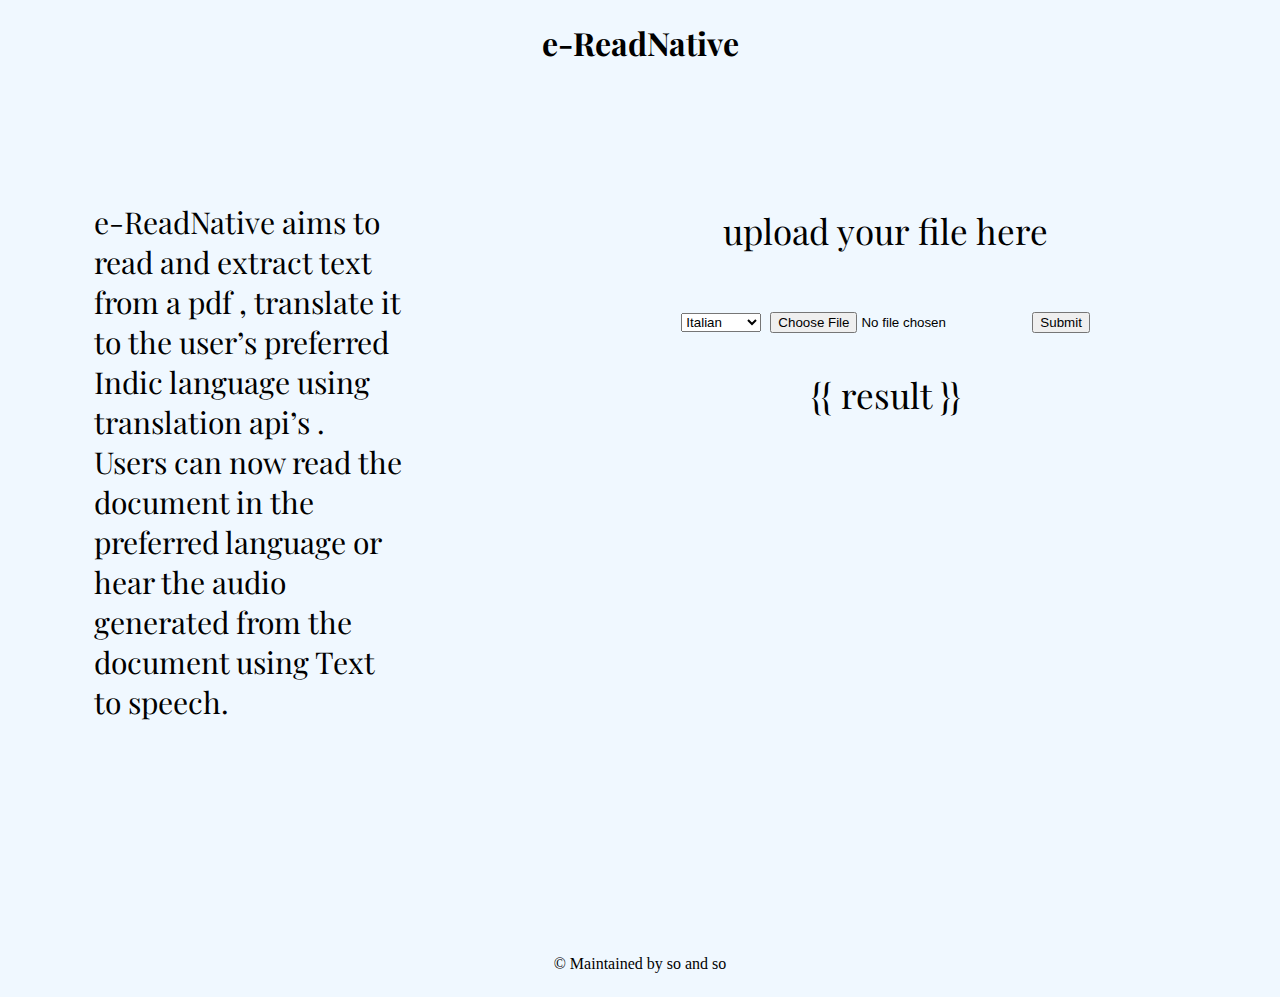
==== templates/index.html @ b177ac7b "Merge branch 'master' of https://github.com/spoorthishivaswamy/e-read-Native" ====
<!DOCTYPE html>
<html>
<head>
  <meta charset="utf-8">
  <title>e-ReadNative</title>
  <link href="https://fonts.googleapis.com/css2?family=Playfair+Display:ital,wght@1,600&display=swap" rel="stylesheet">
</head>
<style>
  body {
    background-color: aliceblue;
  }

  .title {
    text-align: center;
    color: black;
    font-family: 'Playfair Display', serif;
  }

  .desc {
    display: grid;
    grid-template-columns: repeat(2, 1fr);
    grid-gap: 10px;
    font-family: 'Playfair Display', serif;
  }

  .intro {
    font-size: 30px;
    padding: .9in;
    color: black;
  }

  .form {
    width: 600px;
    height: 400px;
    margin: .9in;
    text-align: center;
    font-size: 35px;
    color: black;
    ;
  }

  .upload {
    width: 300px;
    height: 250px;
    border: 6px dotted black;
    margin: 0 auto;
    border-radius: 4px;
  }

  footer {
    display: flex;
    justify-content: center;
    color: black;
    padding-top: 100px;
  }
</style>

<body>
  <div class="title">
    <h1>e-ReadNative</h1>
  </div>
  <div class="desc">
    <div class="intro">
      <p> e-ReadNative aims to read and extract text from a pdf , translate it to the user’s preferred Indic language
        using translation api’s . Users can now read the document in the preferred language or hear the audio generated
        from the document using Text to speech.
      </p>
    </div>
    <div class="form">
      <p>upload your file here</p>
      <form id="form" action="/upload" enctype="multipart/form-data" method="post">
        <select class="form-control" id="tgtlang" name="tgtlang">
          <option value="it">Italian</option>
          <option value="ja">Japanese</option>
          <option value="kn">Kannada</option>
        </select>
        <input type="file" name="infile">
        <input type="submit">
      </form>
      <p id="result">{{ result }}</p>
    </div>
  </div>
  <footer>
    <p>© Maintained by so and so</p>
  </footer>

</body>

</html>
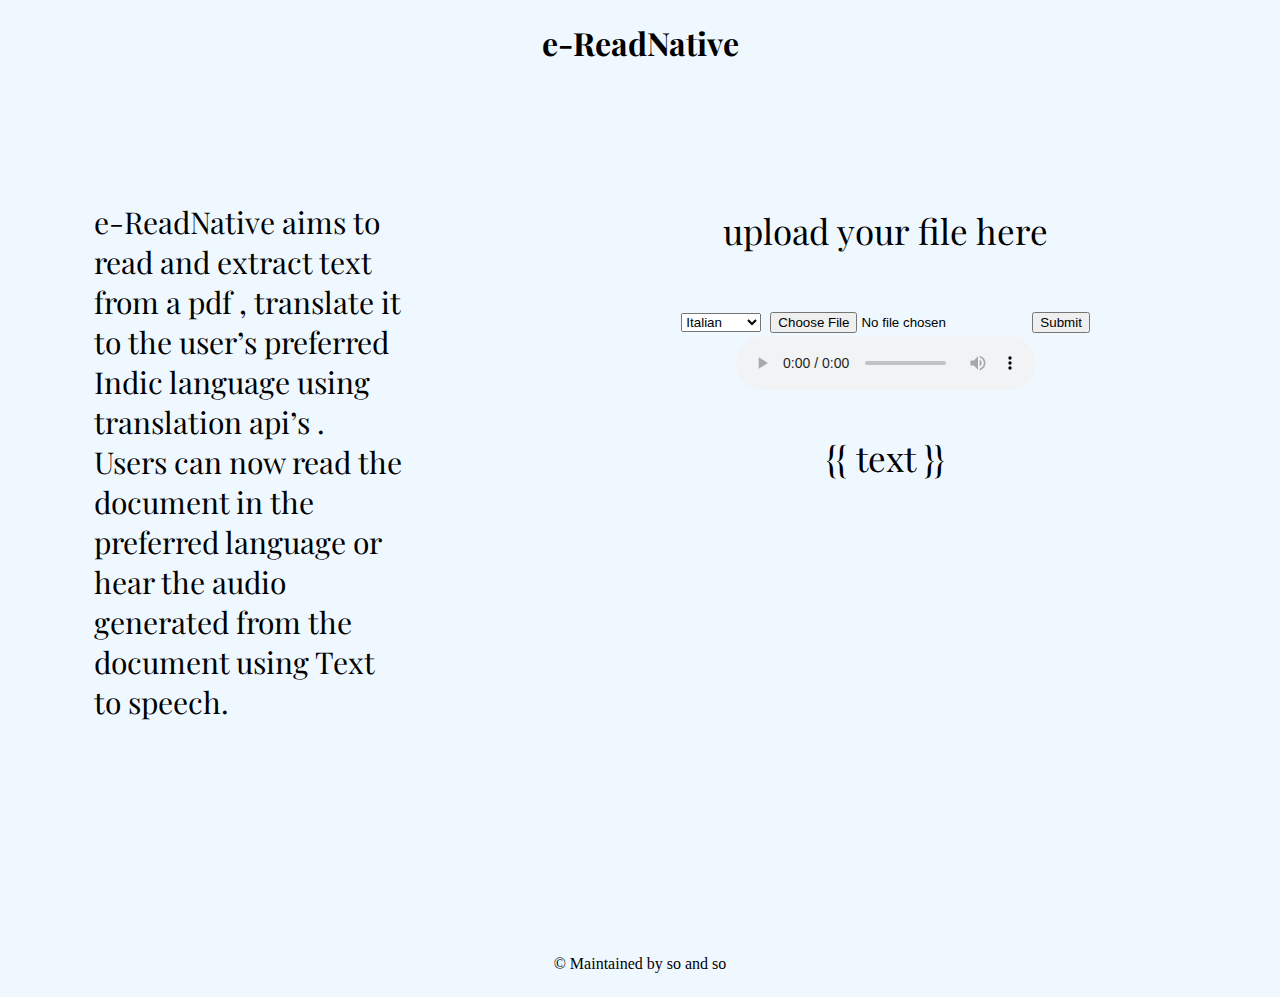
==== commit cc3cef42: "fixme:audio tag not working" ====
--- a/templates/index.html
+++ b/templates/index.html
@@ -77,7 +77,11 @@
         <input type="file" name="infile">
         <input type="submit">
       </form>
-      <p id="result">{{ result }}</p>
+      <audio controls>
+        <source src="/voice.wav"  type="audio/wav">
+        Your browser does not support the audio tag.
+      </audio>
+      <p>{{ text }}</p>
     </div>
   </div>
   <footer>
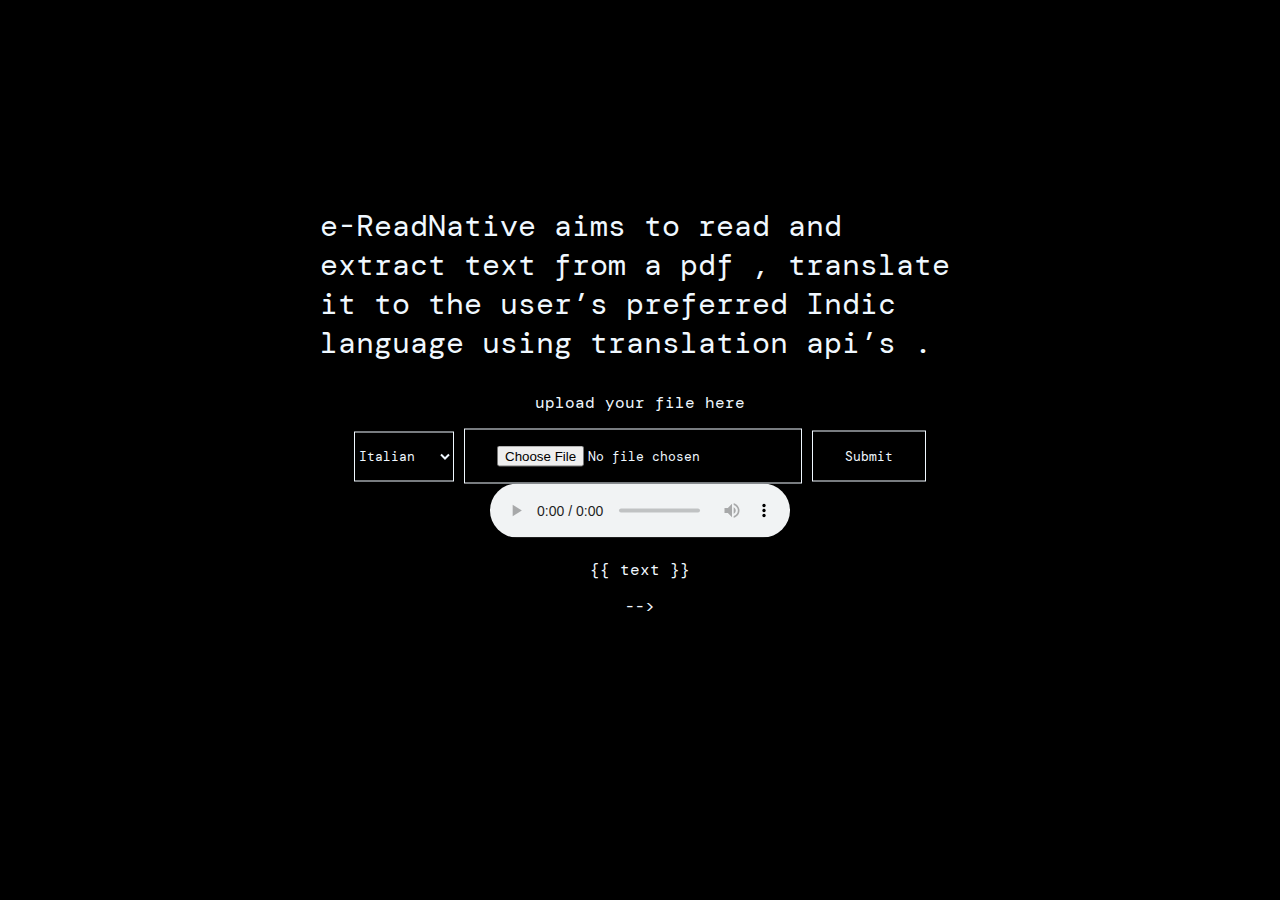
==== commit fd3f26b0: "Merge branch 'master' of https://github.com/spoorthishivaswamy/e-read-Native" ====
--- a/templates/index.html
+++ b/templates/index.html
@@ -1,69 +1,60 @@
 <!DOCTYPE html>
 <html>
+
 <head>
   <meta charset="utf-8">
   <title>e-ReadNative</title>
-  <link href="https://fonts.googleapis.com/css2?family=Playfair+Display:ital,wght@1,600&display=swap" rel="stylesheet">
+  <link href="https://fonts.googleapis.com/css2?family=DM+Mono&display=swap" rel="stylesheet">
 </head>
 <style>
   body {
-    background-color: aliceblue;
-  }
-
-  .title {
-    text-align: center;
-    color: black;
-    font-family: 'Playfair Display', serif;
+    background-color: black;
+    font-family: 'DM Mono', monospace;
+    color: aliceblue;
   }
 
   .desc {
-    display: grid;
-    grid-template-columns: repeat(2, 1fr);
-    grid-gap: 10px;
-    font-family: 'Playfair Display', serif;
+    position: absolute;
+    top: 44%;
+    left: 50%;
+    transform: translate(-50%, -50%);
   }
 
   .intro {
     font-size: 30px;
-    padding: .9in;
-    color: black;
   }
 
   .form {
-    width: 600px;
-    height: 400px;
-    margin: .9in;
     text-align: center;
-    font-size: 35px;
-    color: black;
-    ;
   }
 
-  .upload {
-    width: 300px;
-    height: 250px;
-    border: 6px dotted black;
-    margin: 0 auto;
-    border-radius: 4px;
+  input[type=submit],
+  input[type=file] {
+    background-color: black;
+    padding: 16px 32px;
+    border: 1px aliceblue;
+    border-style: double;
+    color: aliceblue;
+    font-family: 'DM Mono', monospace;
   }
 
-  footer {
-    display: flex;
-    justify-content: center;
-    color: black;
-    padding-top: 100px;
+  .form-control {
+    background-color: black;
+
+    border: 1px aliceblue;
+    border-style: double;
+    color: aliceblue;
+    font-family: 'DM Mono', monospace;
+    height: 50px;
+    width: 100px;
   }
 </style>
 
 <body>
-  <div class="title">
-    <h1>e-ReadNative</h1>
-  </div>
   <div class="desc">
     <div class="intro">
       <p> e-ReadNative aims to read and extract text from a pdf , translate it to the user’s preferred Indic language
-        using translation api’s . Users can now read the document in the preferred language or hear the audio generated
-        from the document using Text to speech.
+        using translation api’s .
       </p>
     </div>
     <div class="form">
@@ -74,20 +65,15 @@
           <option value="ja">Japanese</option>
           <option value="kn">Kannada</option>
         </select>
-        <input type="file" name="infile">
+        <input type="file" name="infile" class="file">
         <input type="submit">
       </form>
       <audio controls>
-        <source src="/voice.wav"  type="audio/wav">
+        <source src="audiofile"  type="audio/wav">
         Your browser does not support the audio tag.
       </audio>
-      <p>{{ text }}</p>
+      <p>{{ text }}</p> -->
     </div>
   </div>
-  <footer>
-    <p>© Maintained by so and so</p>
-  </footer>
-
 </body>
-
 </html>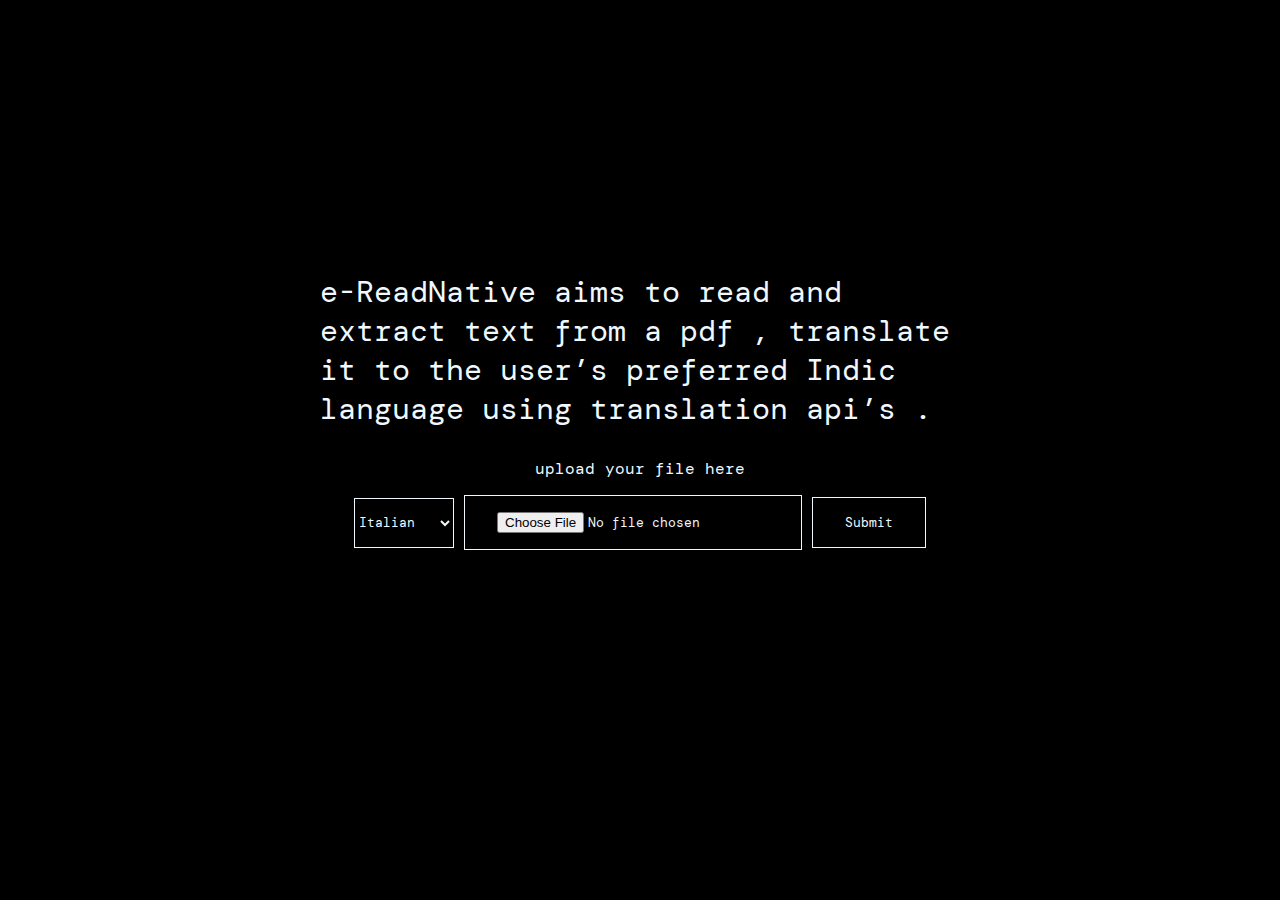
==== commit ae95fefb: "result redirected to view.html" ====
--- a/templates/index.html
+++ b/templates/index.html
@@ -40,7 +40,6 @@
 
   .form-control {
     background-color: black;
-
     border: 1px aliceblue;
     border-style: double;
     color: aliceblue;
@@ -68,12 +67,8 @@
         <input type="file" name="infile" class="file">
         <input type="submit">
       </form>
-      <audio controls>
-        <source src="audiofile"  type="audio/wav">
-        Your browser does not support the audio tag.
-      </audio>
-      <p>{{ text }}</p> -->
     </div>
   </div>
 </body>
+
 </html>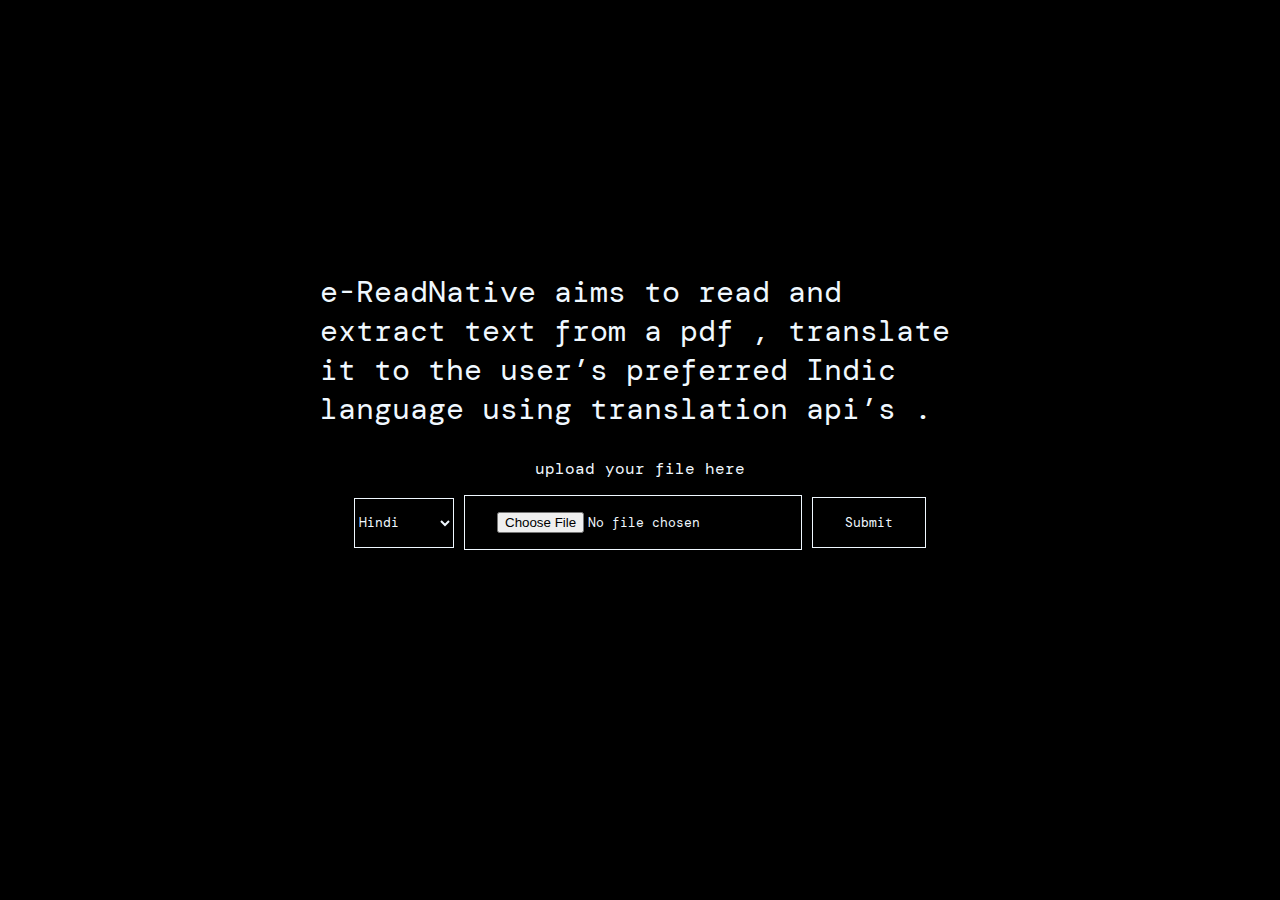
==== commit 87d66ea8: "fixed tts lang, problem with audio file path" ====
--- a/templates/index.html
+++ b/templates/index.html
@@ -60,11 +60,13 @@
       <p>upload your file here</p>
       <form id="form" action="/upload" enctype="multipart/form-data" method="post">
         <select class="form-control" id="tgtlang" name="tgtlang">
+          <option value="hi">Hindi</option>
+          <option value="ta">Tamil</option>
+          <option value="te">Telugu</option>
           <option value="it">Italian</option>
           <option value="ja">Japanese</option>
-          <option value="kn">Kannada</option>
         </select>
-        <input type="file" name="infile" class="file">
+        <input type="file" name="infile" accept=".pdf" required class="file">
         <input type="submit">
       </form>
     </div>
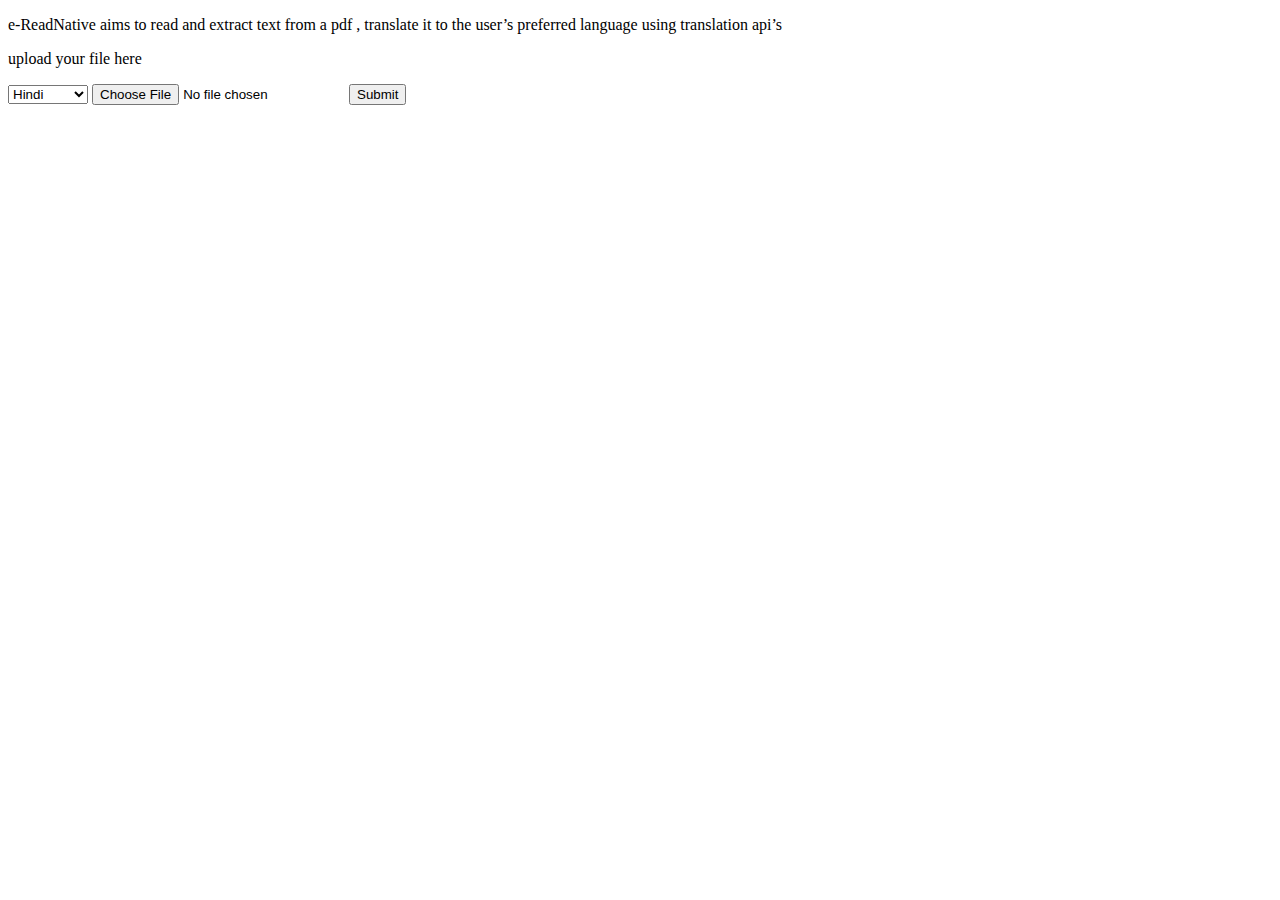
==== commit 87f7cfc0: "fixed japanesse and creating unique audio file for each language" ====
--- a/templates/index.html
+++ b/templates/index.html
@@ -5,55 +5,14 @@
   <meta charset="utf-8">
   <title>e-ReadNative</title>
   <link href="https://fonts.googleapis.com/css2?family=DM+Mono&display=swap" rel="stylesheet">
+  <link href="{{ url_for('static', filename='style.css') }}" type= "text/css" rel="stylesheet">
 </head>
-<style>
-  body {
-    background-color: black;
-    font-family: 'DM Mono', monospace;
-    color: aliceblue;
-  }
 
-  .desc {
-    position: absolute;
-    top: 44%;
-    left: 50%;
-    transform: translate(-50%, -50%);
-  }
-
-  .intro {
-    font-size: 30px;
-  }
-
-  .form {
-    text-align: center;
-  }
-
-  input[type=submit],
-  input[type=file] {
-    background-color: black;
-    padding: 16px 32px;
-    border: 1px aliceblue;
-    border-style: double;
-    color: aliceblue;
-    font-family: 'DM Mono', monospace;
-  }
-
-  .form-control {
-    background-color: black;
-    border: 1px aliceblue;
-    border-style: double;
-    color: aliceblue;
-    font-family: 'DM Mono', monospace;
-    height: 50px;
-    width: 100px;
-  }
-</style>
-
-<body>
+<body id="indexbody">
   <div class="desc">
     <div class="intro">
-      <p> e-ReadNative aims to read and extract text from a pdf , translate it to the user’s preferred Indic language
-        using translation api’s .
+      <p> e-ReadNative aims to read and extract text from a pdf , translate it to the user’s preferred language
+        using translation api’s
       </p>
     </div>
     <div class="form">
@@ -63,8 +22,8 @@
           <option value="hi">Hindi</option>
           <option value="ta">Tamil</option>
           <option value="te">Telugu</option>
+          <option value="ja">Japanese</option>
           <option value="it">Italian</option>
-          <option value="ja">Japanese</option>
         </select>
         <input type="file" name="infile" accept=".pdf" required class="file">
         <input type="submit">
